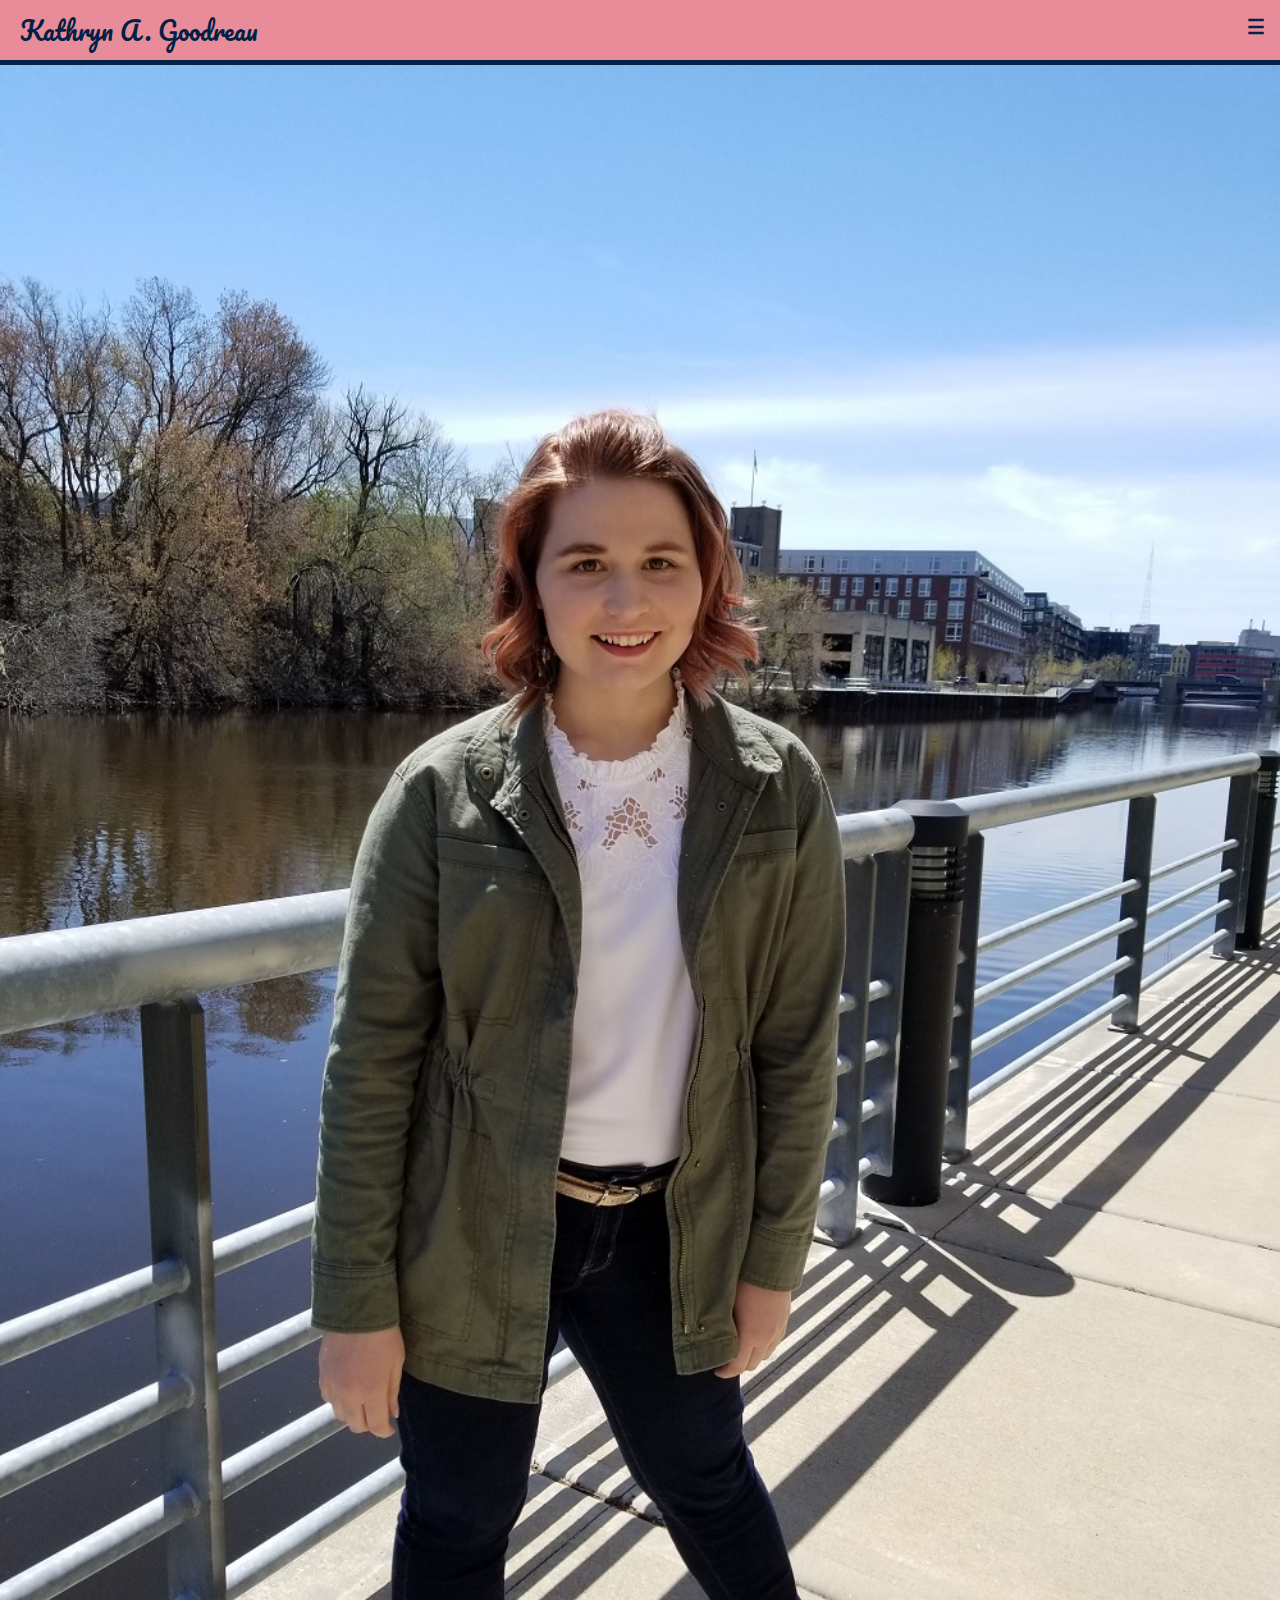
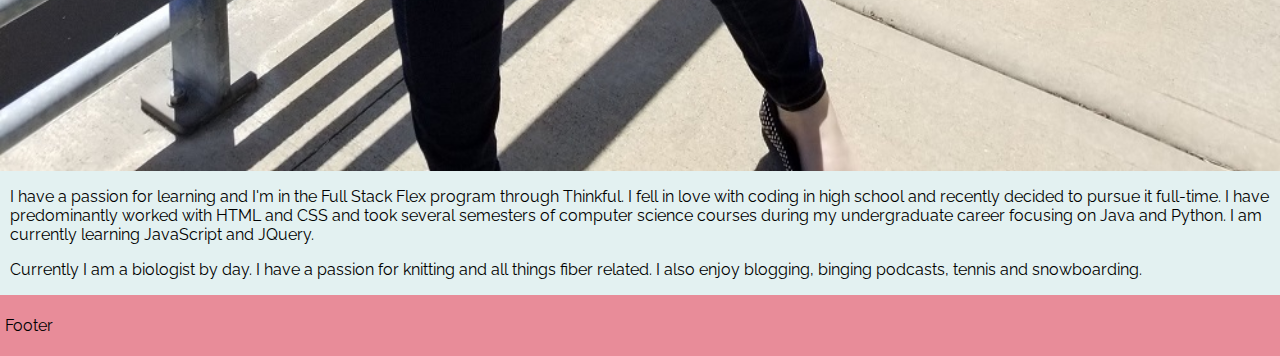
==== about.html @ 0d56d067 "added Pages" ====
<!DOCTYPE html>
<html lang="en">
    <head>
        <meta charset="utf-8">
        <meta name="viewport" content="width=device-width">
        <title>Kathryn A. Goodreau</title>
        <meta name="description" content="The portfolio of Kathryn A. Goodreau">
        <link href="index.css" rel="stylesheet" type="text/css" />
        <link href="https://fonts.googleapis.com/css?family=Pacifico|Raleway" rel="stylesheet">
        <script src="https://ajax.googleapis.com/ajax/libs/jquery/3.2.1/jquery.min.js"></script>
        <script src="index.js"></script>
    </head>

    <body>
        <header>
            <a href="index.html" class="homeName"><span class="name">Kathryn A. Goodreau</span></a>
            <button class="hamburger">&#9776;</button>
            <button class="cross">&#735;</button>
        </header>
                
        <div class="menu">
            <ul>
                <a href="index.html"><li>Home</li></a>
                <a href="about.html"><li>About</li></a>
                <a href="projects.html"><li>Projects</li></a>
                <a href="#"><li>Github</li></a>
                <a href="#"><li>LinkedIn</li></a>
            </ul>
        </div>
        
        <main>
            <img src="KatyPicSmall.jpg" alt="fill in text" class="bioPage"/>
            <div class="bio">
                <p>I have a passion for learning and I'm in the Full Stack Flex 
                   program through Thinkful. I fell in love with coding in high 
                   school and recently decided to pursue it full-time. I have 
                   predominantly worked with HTML and CSS and took several semesters 
                   of computer science courses during my undergraduate career focusing 
                   on Java and Python. I am currently learning JavaScript and JQuery. 
                </p>
                   
                <p>Currently I am a biologist by day. I have a passion for knitting and 
                   all things fiber related. I also enjoy blogging, binging podcasts, tennis 
                   and snowboarding.
                </p>
            </div>
        </main>
        <footer class="final">
            <p>Footer</p>
        </footer>
    </body>
</html>
---- index.css ----
body {
    font-family: 'Raleway', sans-serif;
    margin:0;
    width:100%;
}

header {
    width:100%; 
    background-color: RGBA(222, 91, 109, 0.7); 
    height:60px; 
    line-height:60px;
    border-bottom:5px solid RGB(1, 33, 71);
    display:inline-block;
    font-family: 'Pacifico', cursive;
    font-size:12px;
}

.name {
    font-size: 25px;
    color: RGB(1, 33, 71);
}

/*CSS for Hamburger Menu*/
.hamburger {
    position:absolute;
    top:0;
    right:0;
    line-height:45px;
    padding:5px 15px 0px 15px;
    background: none;
    color: RGB(1, 33, 71);
    border:0;
    font-size:20px;
    font-weight:bold;
    cursor:pointer;
}

.cross {
    position:absolute;
    top:0px;
    right:0;
    padding:7px 15px 0px 15px;
    background: none;
    color: RGB(1, 33, 71);
    border:0;
    font-size:3em;
    line-height:65px;
    font-weight:bold;
    cursor:pointer;
}

.menu {
    z-index:1000000;
    font-weight:bold;
    font-size:0.8em;
    width:100%;
    background:#f1f1f1;
    position:absolute;
    text-align:center;
    font-size:12px;
}

.menu ul {
    margin: 0;
    padding: 0;
    list-style-type: none;
    list-style-image: none;
}

.menu li {
    display: block;
    padding:15px 0 15px 0;
    border-bottom:#dddddd 1px solid;
}

.menu li:hover {
    display: block;
    background:#ffffff;
    padding:15px 0 15px 0;
    border-bottom:#dddddd 1px solid;
}

.menu ul li a {
    text-decoration:none;
    margin: 0px;
    color:#666;
}

.menu ul li a:hover {
    color: #666;
    text-decoration:none;
}

.menu a {
    text-decoration:none;
    color:#666;
}

.menu a:hover {
    text-decoration:none;
    color:#666;
}
/*End CSS for Hamburger Menu*/
  
span {
    padding-left:20px;
}

.homeName {
    text-decoration: none;   
}    

main {
    display: flex;
    flex-direction: column;
    background-color: RGBA(185, 221, 219, 0.4)
    /*border: 5px solid blue;*/
}

.introImage {
    display: none;
}

.headshot {
    width: 95%;
    margin: auto;
    margin-top: 10px;
}   

.headline {
    padding-left: 10px;
    color: RGB(1, 33, 71);
}

.katyImage {
    display: none;
}    

.bio {
    display: none;
    font-size: 14px;
    padding-left: 10px;
    padding-right: 10px;
}

.projects {
    display: flex;
    flex-direction: column;
}

.projectImage {
    display: block;
    margin-left: auto;
    margin-right: auto;
}

.fiberFrenzy {
    margin-bottom: 10px;
    width: 300px;   
}    

.projectInfo {
    display: none;
}

.projectInfo h3 {
    font-family: 'Pacifico', cursive;
    color: RGB(1, 33, 71);
}

.projectTech {
    display: flex;
    flex-direction: row;
    height: 30px;
}

.TechLogo {
    display: block;
    width: 30px;   
}    

footer {
    width:100%; 
    background-color: RGBA(222, 91, 109, 0.7); 
    padding: 5px;
}

@media screen and (min-width: 768px) {
    .introImage {
        display: block;
        width: 100%;
        margin-top: 20px;
    }

    .headshot {
        display: none;
    }

    .bio {
        display: block;
        font-size: 16px;
    }

    .projects {
        display: flex;
        flex-direction: row;
        justify-content: center;
        margin-bottom: 20px;
    }

    .fiberFrenzy {
        display: block;
        width: 500px;
    }

    .projectInfo {
        display: block;
        width: 300px;
        margin-left: 15px;
        padding-left: 10px;
        padding-right: 5px;
    }
}
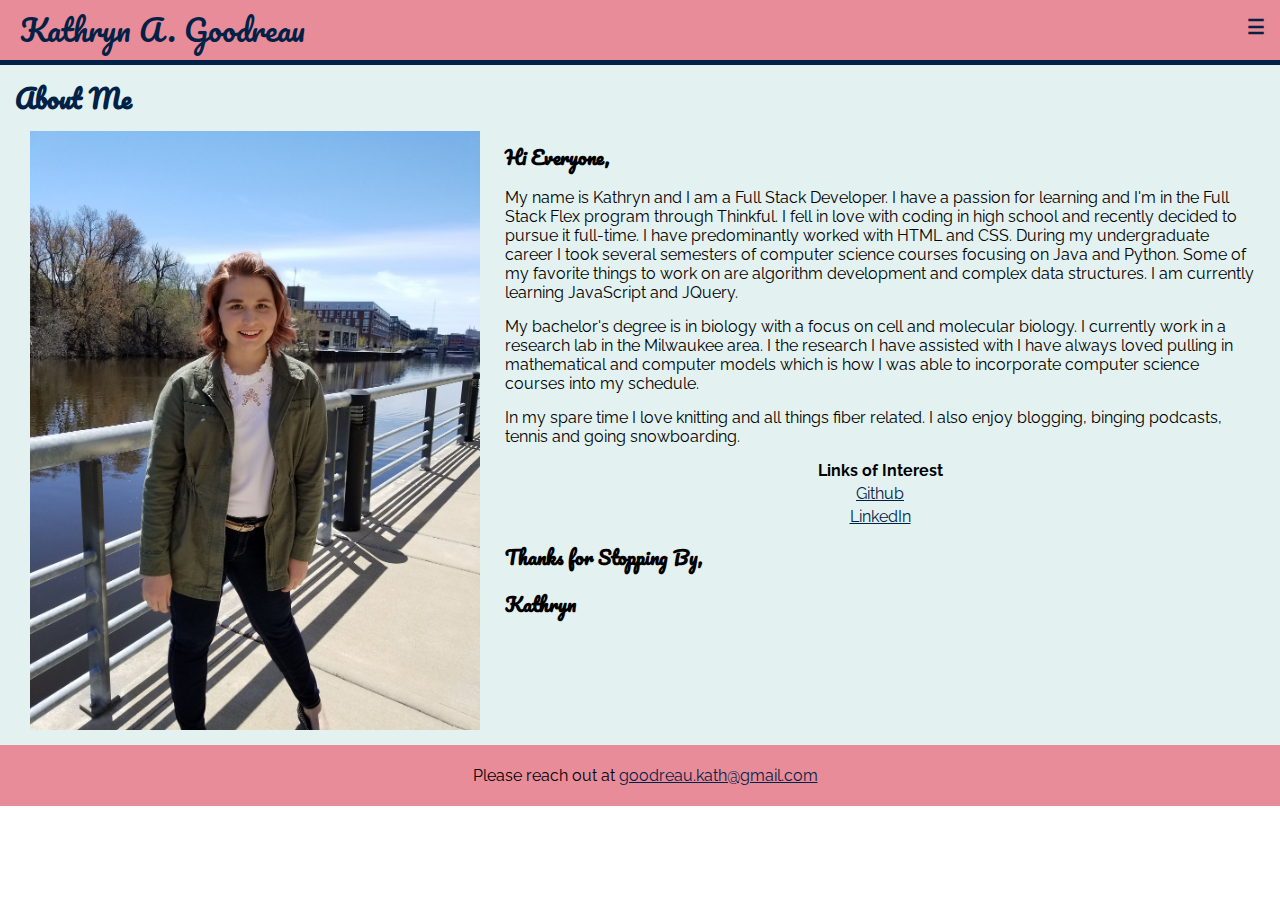
==== commit 2e639b68: "Final First Edit" ====
--- a/about.html
+++ b/about.html
@@ -23,30 +23,44 @@
                 <a href="index.html"><li>Home</li></a>
                 <a href="about.html"><li>About</li></a>
                 <a href="projects.html"><li>Projects</li></a>
-                <a href="#"><li>Github</li></a>
-                <a href="#"><li>LinkedIn</li></a>
+                <a href="https://github.com/KGood93"><li>Github</li></a>
+                <a href="https://www.linkedin.com/in/kathryn-goodreau-6a18b4114"><li>LinkedIn</li></a>
             </ul>
         </div>
         
         <main>
-            <img src="KatyPicSmall.jpg" alt="fill in text" class="bioPage"/>
-            <div class="bio">
-                <p>I have a passion for learning and I'm in the Full Stack Flex 
-                   program through Thinkful. I fell in love with coding in high 
-                   school and recently decided to pursue it full-time. I have 
-                   predominantly worked with HTML and CSS and took several semesters 
-                   of computer science courses during my undergraduate career focusing 
-                   on Java and Python. I am currently learning JavaScript and JQuery. 
-                </p>
-                   
-                <p>Currently I am a biologist by day. I have a passion for knitting and 
-                   all things fiber related. I also enjoy blogging, binging podcasts, tennis 
-                   and snowboarding.
-                </p>
+            <h2 class="sectionHead">About Me</h2>
+            <div class="aboutMe">
+                <img src="KatyPicSmall.jpg" alt="fill in text" class="bioPage"/>
+                <div class="aboutBio">
+                    <h3 class="bioGreeting">Hi Everyone,</h3>  
+                    <p class="bioGraph">My name is Kathryn and I am a Full Stack Developer. I have a 
+                        passion for learning and I'm in the Full Stack Flex program through Thinkful. I fell 
+                        in love with coding in high school and recently decided to pursue it 
+                        full-time. I have predominantly worked with HTML and CSS.  During my 
+                        undergraduate career I took several semesters of computer science courses 
+                        focusing on Java and Python. Some of my favorite things to work on are 
+                        algorithm development and complex data structures. I am currently learning 
+                        JavaScript and JQuery.
+                    </p>
+                    <p class="bioGraph">My bachelor's degree is in biology with a focus on cell and molecular
+                        biology. I currently work in a research lab in the Milwaukee area. I the research I have 
+                        assisted with I have always loved pulling in mathematical and computer models 
+                        which is how I was able to incorporate computer science courses into my schedule. 
+                    </p>    
+                    <p class="bioGraph">In my spare time I love knitting and all things fiber related. I also
+                        enjoy blogging, binging podcasts, tennis and going snowboarding.
+                    </p>
+                    <h4 class="centerLinks">Links of Interest</h4>
+                    <p class="center"><a href="https://github.com/KGood93">Github</a></p>  
+                    <p class="center"><a href="https://www.linkedin.com/in/kathryn-goodreau-6a18b4114">LinkedIn</a></p>
+                    <h3 class="close">Thanks for Stopping By,</h3>
+                    <h3 class="close">Kathryn</h3>    
+                </div>
             </div>
         </main>
         <footer class="final">
-            <p>Footer</p>
+            <p>Please reach out at <a href="mailto:goodreau.kath@gmail.com">goodreau.kath@gmail.com</a></p>
         </footer>
     </body>
 </html>--- a/index.css
+++ b/index.css
@@ -16,9 +16,21 @@
 }
 
 .name {
-    font-size: 25px;
-    color: RGB(1, 33, 71);
-}
+    font-size: 30px;
+    color: RGB(1, 33, 71);
+}
+
+a {
+    color: RGB(1, 33, 71);
+}
+
+a:hover {
+    color: RGB(222, 91, 109);
+}
+
+footer a:hover {
+    color: RGB(185, 221, 219);
+}    
 
 /*CSS for Hamburger Menu*/
 .hamburger {
@@ -54,7 +66,7 @@
     font-weight:bold;
     font-size:0.8em;
     width:100%;
-    background:#f1f1f1;
+    background: RGB(185, 221, 219);
     position:absolute;
     text-align:center;
     font-size:12px;
@@ -70,35 +82,37 @@
 .menu li {
     display: block;
     padding:15px 0 15px 0;
-    border-bottom:#dddddd 1px solid;
+    border-bottom: RGB(71, 139, 162) 1px solid;
+    font-family: 'Raleway', sans-serif;
+    font-size: 16px;
 }
 
 .menu li:hover {
     display: block;
-    background:#ffffff;
+    background:RGB(242, 164, 144);
     padding:15px 0 15px 0;
-    border-bottom:#dddddd 1px solid;
+    border-bottom: RGB(71, 139, 162) 1px solid;
 }
 
 .menu ul li a {
     text-decoration:none;
     margin: 0px;
-    color:#666;
+    color: RGB(1, 33, 71);
 }
 
 .menu ul li a:hover {
-    color: #666;
-    text-decoration:none;
+    color: RGB(1, 33, 71);
+    text-decoration: none;
 }
 
 .menu a {
-    text-decoration:none;
-    color:#666;
+    text-decoration: none;
+    color: RGB(1, 33, 71);
 }
 
 .menu a:hover {
-    text-decoration:none;
-    color:#666;
+    text-decoration: none;
+    color: RGB(1, 33, 71);
 }
 /*End CSS for Hamburger Menu*/
   
@@ -106,6 +120,11 @@
     padding-left:20px;
 }
 
+h2 {
+    margin-top: 10px;
+    margin-bottom: 10px;
+}
+
 .homeName {
     text-decoration: none;   
 }    
@@ -114,7 +133,13 @@
     display: flex;
     flex-direction: column;
     background-color: RGBA(185, 221, 219, 0.4)
-    /*border: 5px solid blue;*/
+}
+
+.sectionHead {
+    font-family: 'Pacifico', cursive;
+    color: RGB(1, 33, 71);
+    font-size: 26px;
+    padding-left: 15px;
 }
 
 .introImage {
@@ -125,7 +150,7 @@
     width: 95%;
     margin: auto;
     margin-top: 10px;
-}   
+}  
 
 .headline {
     padding-left: 10px;
@@ -143,28 +168,85 @@
     padding-right: 10px;
 }
 
+/*Start about Me*/
+.aboutMe {
+    display: flex; 
+    flex-direction: column;
+}
+
+.bioGreeting {
+    font-family: 'pacifico', cursive;
+    margin-top: 0px; 
+    margin-bottom: 0px;
+}
+
+.bioPage {
+    width: 350px;
+    height: 466px;
+    margin-left: auto; 
+    margin-right: auto;
+} 
+
+.bioGraph {
+    margin-top: 15px;
+    margin-bottom: 0px;
+}
+
+.aboutBio {
+    display: block;
+    padding: 10px;
+}
+
+.center {
+    margin-left: auto; 
+    margin-right: auto;
+    margin-top: 4px; 
+    margin-bottom: 0px;
+}
+
+.centerLinks {
+    margin-left: auto; 
+    margin-right: auto;
+    margin-top: 15px; 
+    margin-bottom: 0px;
+}
+
+.close {
+    font-family: 'pacifico', cursive;
+    align-content: flex-end;
+    margin-top: 15px;
+    margin-bottom: 0px;
+}
+/*End about Me*/
+
 .projects {
     display: flex;
     flex-direction: column;
+    justify-content: center;
 }
 
 .projectImage {
     display: block;
+    margin-right: auto;
     margin-left: auto;
-    margin-right: auto;
 }
 
 .fiberFrenzy {
     margin-bottom: 10px;
     width: 300px;   
-}    
+}
+
+.projectScreenshots {
+    display: flex; 
+    flex-direction: column;
+}
 
 .projectInfo {
     display: none;
 }
 
 .projectInfo h3 {
-    font-family: 'Pacifico', cursive;
+    font-family: 'Raleway', sans-serif;
     color: RGB(1, 33, 71);
 }
 
@@ -177,12 +259,29 @@
 .TechLogo {
     display: block;
     width: 30px;   
-}    
+}  
+
+/*Project Page Start*/
+.projImage {
+    display: block;
+    width: 350px;
+    margin-left: auto;
+    margin-right: auto;
+}
+
+.projInfo {
+    display: block;
+    margin-left: 15px;
+    margin-right: 15px;
+}
+
+/*Project Page Finish*/
 
 footer {
-    width:100%; 
+    width: 100%; 
     background-color: RGBA(222, 91, 109, 0.7); 
     padding: 5px;
+    text-align: center;
 }
 
 @media screen and (min-width: 768px) {
@@ -204,9 +303,13 @@
     .projects {
         display: flex;
         flex-direction: row;
-        justify-content: center;
         margin-bottom: 20px;
     }
+
+    .projectImage {
+        margin-right: 20px;
+        margin-left: 0px;  
+    }    
 
     .fiberFrenzy {
         display: block;
@@ -214,10 +317,47 @@
     }
 
     .projectInfo {
-        display: block;
+        display: flex;
+        flex-direction: column;
+        align-content: center;
         width: 300px;
+        padding-right: 15px;
+    }
+
+    /*Start about Me*/
+    .aboutMe {
+        display: flex; 
+        flex-direction: row;
         margin-left: 15px;
-        padding-left: 10px;
-        padding-right: 5px;
-    }
+        margin-right: 15px;
+        margin-bottom: 15px;
+    }
+    .aboutBio {
+        display: flex;
+        flex-direction: column;
+        width: 60%;
+    }
+
+    /*End About Me*/
+
+    /*Start Projects Page*/
+    .projectsPage {
+        display: flex; 
+        flex-direction: row;
+        justify-content: center;
+        margin-bottom: 15px;
+    }
+}
+
+@media screen and (min-width: 1025px) {
+    /*Start About Me*/
+    .bioPage {
+        width: 450px;
+        height: 599px;
+    } 
+    /*Finish About Me*/
+    .projImage {
+        width: 550px;
+    }
+
 }